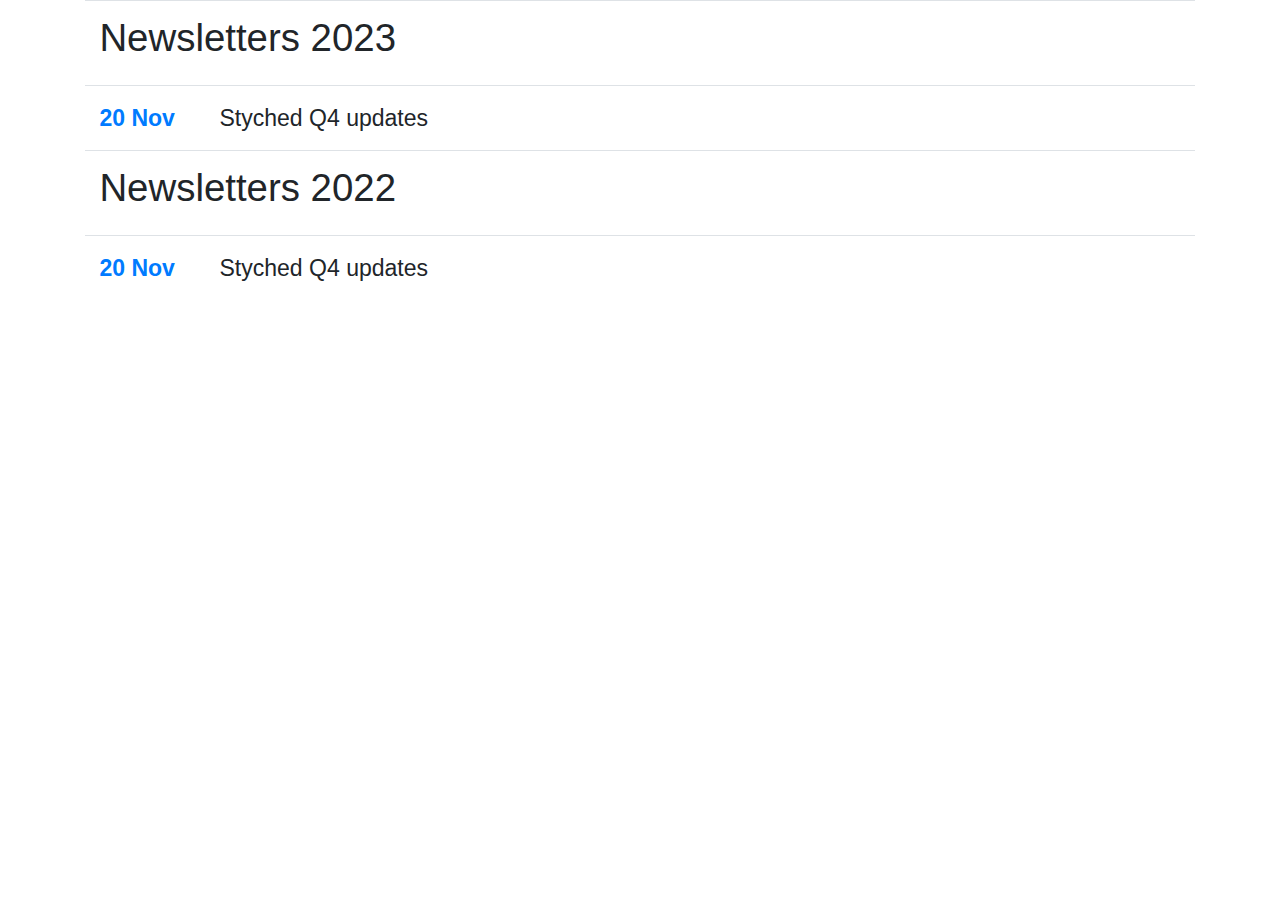
==== index.html @ 55a1e254 "Create index.html" ====
<!DOCTYPE html>
<html lang="en">
<head>
    <meta charset="UTF-8">
    <meta name="viewport" content="width=device-width, initial-scale=1.0">
    <title>Newsletters :: STYCHED</title>
    
<link href="https://stackpath.bootstrapcdn.com/font-awesome/4.7.0/css/font-awesome.min.css" rel="stylesheet" integrity="sha384-wvfXpqpZZVQGK6TAh5PVlGOfQNHSoD2xbE+QkPxCAFlNEevoEH3Sl0sibVcOQVnN" crossorigin="anonymous">
<link href="https://stackpath.bootstrapcdn.com/bootstrap/4.3.1/css/bootstrap.min.css" rel="stylesheet" integrity="sha384-ggOyR0iXCbMQv3Xipma34MD+dH/1fQ784/j6cY/iJTQUOhcWr7x9JvoRxT2MZw1T" crossorigin="anonymous">  
<link rel="stylesheet" type="text/css" href="//sms.styched.in/includes/css/cosmo.bootstrap.min.css">
<style>
    *{font-size: 1.2rem;}
</style>
</head>
<body>
    <div class="container">
        
        <table class="table">
            <tr>
                <th colspan="2"><h2>Newsletters 2023</h2></th>
            </tr>
            <tr>
                <th width="120"><a href="/newsletters/20231120">20 Nov</a></th><td>Styched Q4 updates</td>
            </tr>
            <tr>
                <th colspan="2"><h2>Newsletters 2022</h2></th>
            </tr>
            <tr>
                <th width="120"><a href="/newsletters/20231120">20 Nov</a></th><td>Styched Q4 updates</td>
            </tr>
        </table>
    </div>
</body>
</html>
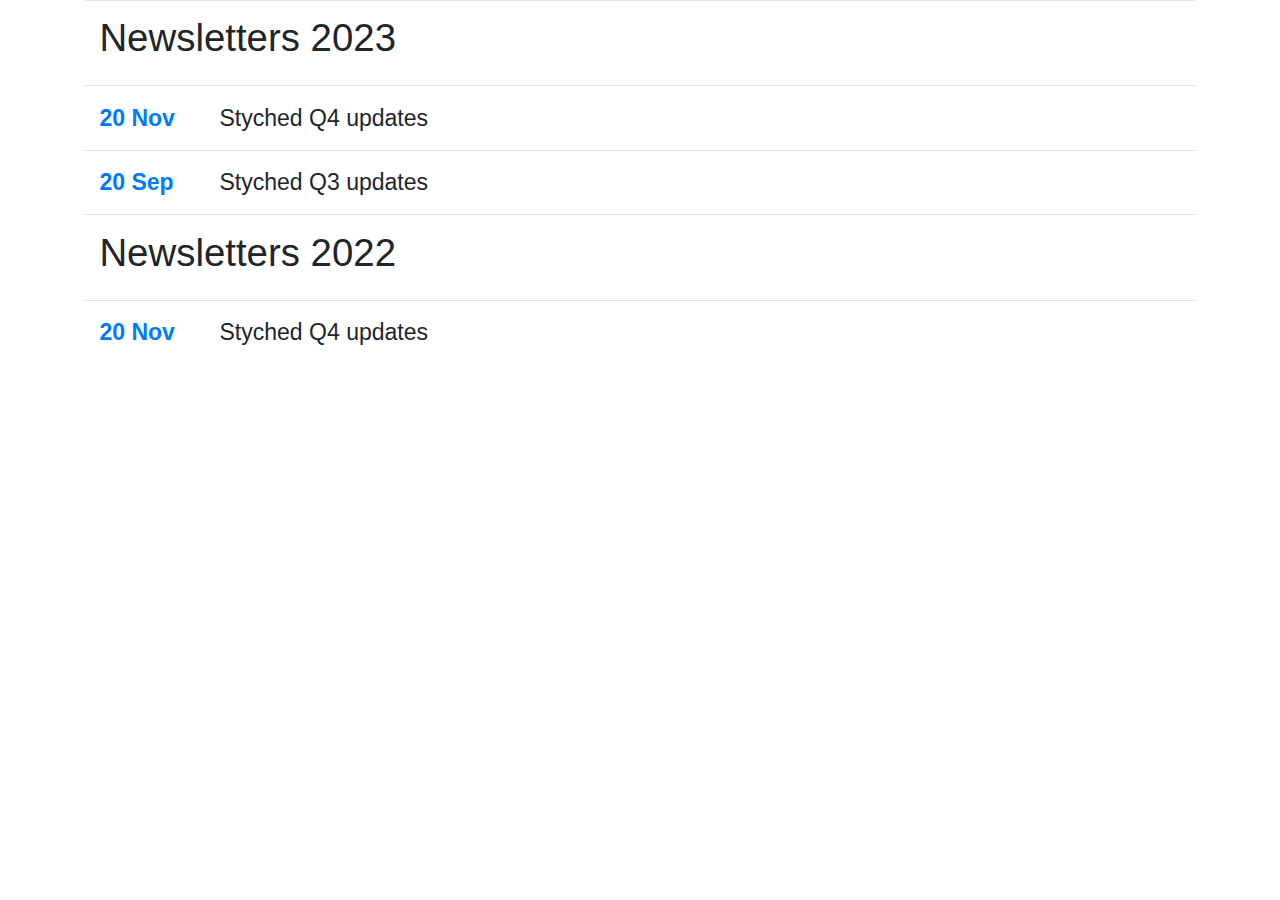
==== commit 0f81bd24: "Q3 newsletter added" ====
--- a/index.html
+++ b/index.html
@@ -20,13 +20,16 @@
                 <th colspan="2"><h2>Newsletters 2023</h2></th>
             </tr>
             <tr>
-                <th width="120"><a href="/newsletters/20231120">20 Nov</a></th><td>Styched Q4 updates</td>
+                <th width="120"><a href="newsletters/20231120">20 Nov</a></th><td>Styched Q4 updates</td>
+            </tr>
+            <tr>
+                <th width="120"><a href="newsletters/20230920">20 Sep</a></th><td>Styched Q3 updates</td>
             </tr>
             <tr>
                 <th colspan="2"><h2>Newsletters 2022</h2></th>
             </tr>
             <tr>
-                <th width="120"><a href="/newsletters/20231120">20 Nov</a></th><td>Styched Q4 updates</td>
+                <th width="120"><a href="newsletters/20231120">20 Nov</a></th><td>Styched Q4 updates</td>
             </tr>
         </table>
     </div>
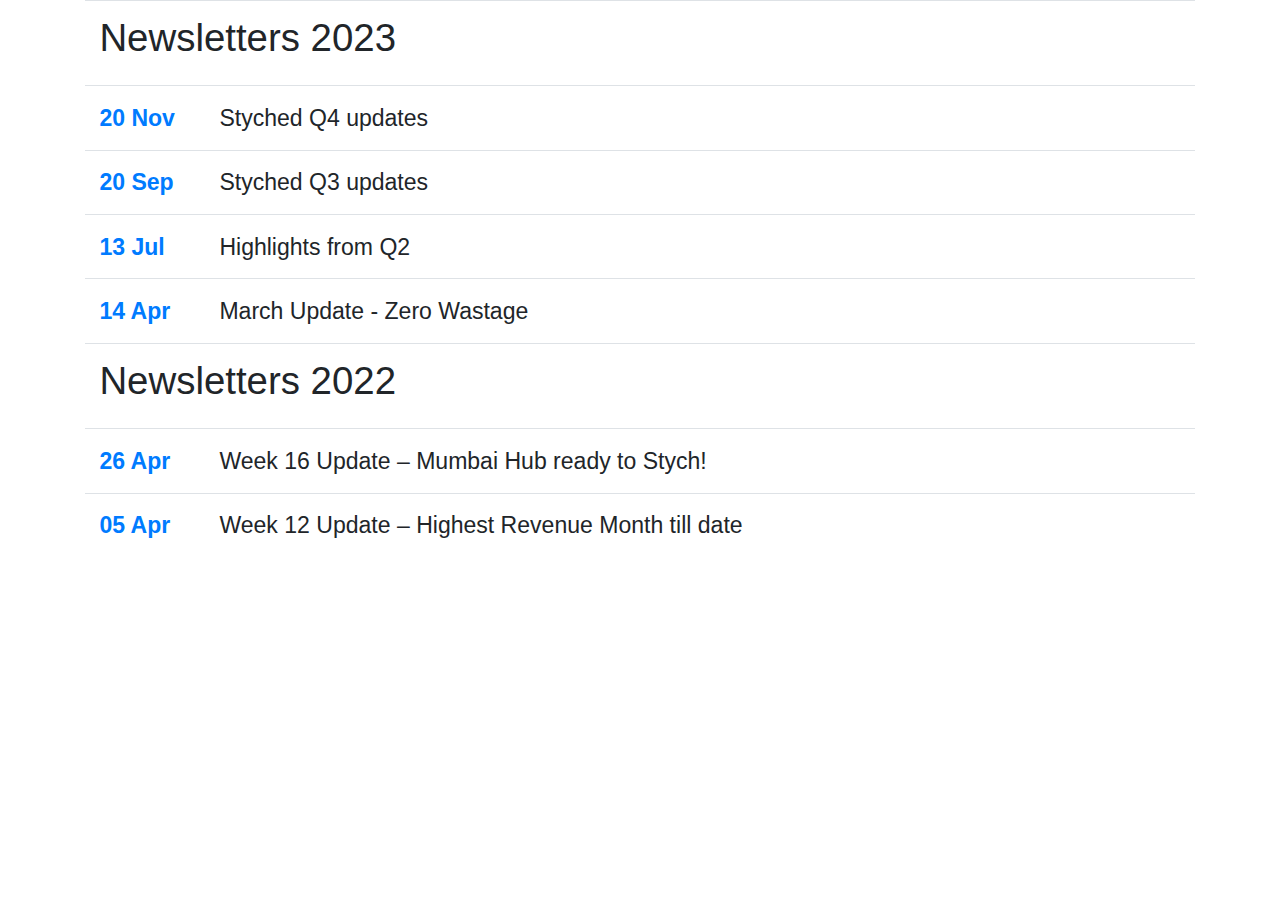
==== commit 7cb40639: "two more" ====
--- a/index.html
+++ b/index.html
@@ -23,13 +23,22 @@
                 <th width="120"><a href="newsletters/20231120">20 Nov</a></th><td>Styched Q4 updates</td>
             </tr>
             <tr>
-                <th width="120"><a href="newsletters/20230920">20 Sep</a></th><td>Styched Q3 updates</td>
+                <th><a href="newsletters/20230920">20 Sep</a></th><td>Styched Q3 updates</td>
+            </tr>
+            <tr>
+                <th><a href="newsletters/20230713">13 Jul</a></th><td>Highlights from Q2</td>
+            </tr>
+            <tr>
+                <th><a href="newsletters/20230713.html">14 Apr</a></th><td>March Update - Zero Wastage</td>
             </tr>
             <tr>
                 <th colspan="2"><h2>Newsletters 2022</h2></th>
             </tr>
             <tr>
-                <th width="120"><a href="newsletters/20231120">20 Nov</a></th><td>Styched Q4 updates</td>
+                <th><a href="newsletters/20220426">26 Apr</a></th><td> Week 16 Update – Mumbai Hub ready to Stych!</td>
+            </tr>
+            <tr>
+                <th><a href="newsletters/20220405">05 Apr</a></th><td> Week 12 Update – Highest Revenue Month till date</td>
             </tr>
         </table>
     </div>
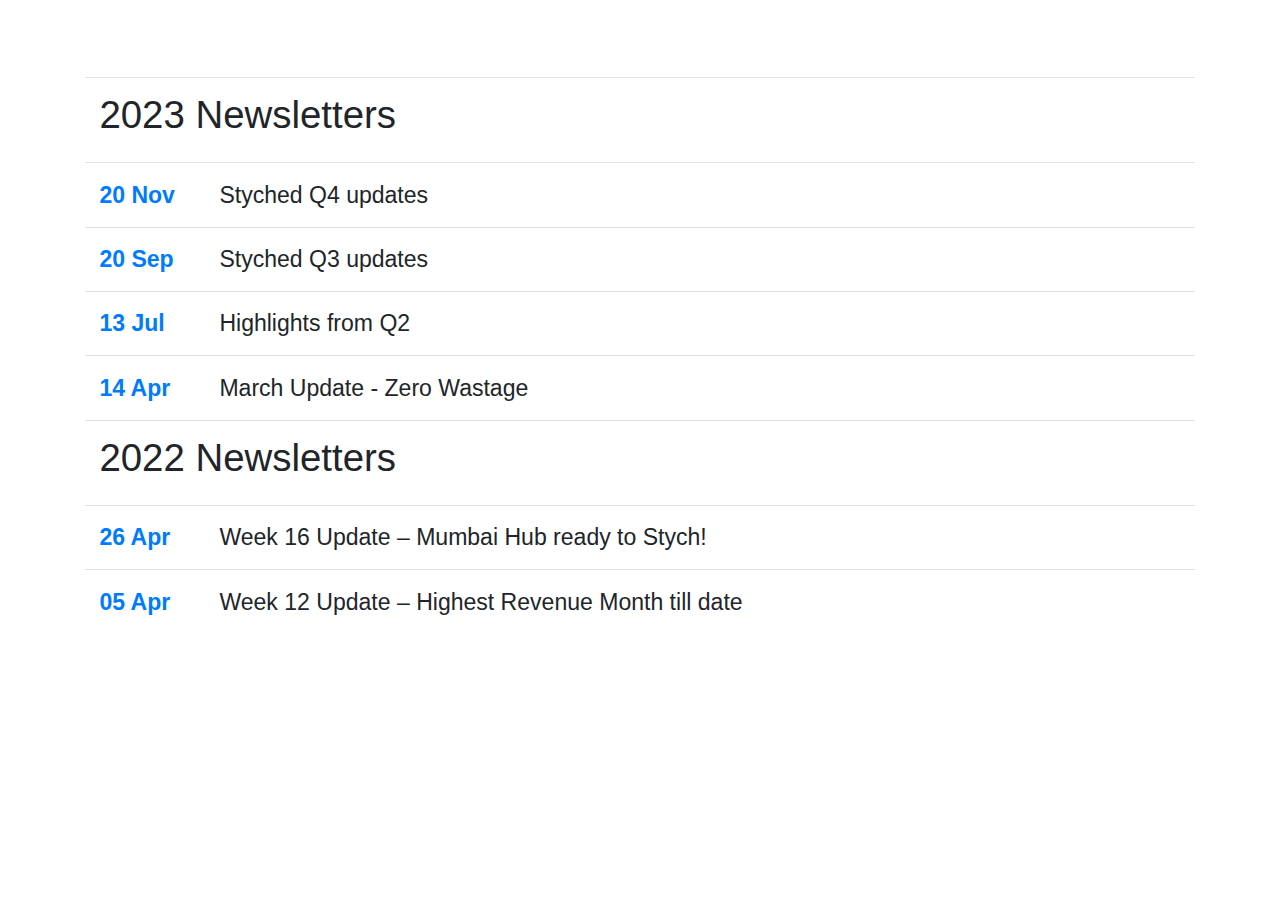
==== commit 837c72c3: "meta adds" ====
--- a/index.html
+++ b/index.html
@@ -15,30 +15,32 @@
 <body>
     <div class="container">
         
+        <img src="https://res.cloudinary.com/hlsr7ls49/image/upload/v1645554662/o8juodkkdm3lwaqb5fu3.png" alt=""
+            style="margin: 2rem auto;max-height: 60px;display: block;">
         <table class="table">
             <tr>
-                <th colspan="2"><h2>Newsletters 2023</h2></th>
+                <th colspan="2"><h2>2023 Newsletters</h2></th>
             </tr>
             <tr>
-                <th width="120"><a href="newsletters/20231120">20 Nov</a></th><td>Styched Q4 updates</td>
+                <th width="120"><a href="2023/1120">20 Nov</a></th><td>Styched Q4 updates</td>
             </tr>
             <tr>
-                <th><a href="newsletters/20230920">20 Sep</a></th><td>Styched Q3 updates</td>
+                <th><a href="2023/0920">20 Sep</a></th><td>Styched Q3 updates</td>
             </tr>
             <tr>
-                <th><a href="newsletters/20230713">13 Jul</a></th><td>Highlights from Q2</td>
+                <th><a href="2023/0713">13 Jul</a></th><td>Highlights from Q2</td>
             </tr>
             <tr>
-                <th><a href="newsletters/20230713.html">14 Apr</a></th><td>March Update - Zero Wastage</td>
+                <th><a href="2023/0414">14 Apr</a></th><td>March Update - Zero Wastage</td>
             </tr>
             <tr>
-                <th colspan="2"><h2>Newsletters 2022</h2></th>
+                <th colspan="2"><h2>2022 Newsletters</h2></th>
             </tr>
             <tr>
-                <th><a href="newsletters/20220426">26 Apr</a></th><td> Week 16 Update – Mumbai Hub ready to Stych!</td>
+                <th><a href="2022/0426">26 Apr</a></th><td> Week 16 Update – Mumbai Hub ready to Stych!</td>
             </tr>
             <tr>
-                <th><a href="newsletters/20220405">05 Apr</a></th><td> Week 12 Update – Highest Revenue Month till date</td>
+                <th><a href="2022/0405">05 Apr</a></th><td> Week 12 Update – Highest Revenue Month till date</td>
             </tr>
         </table>
     </div>
